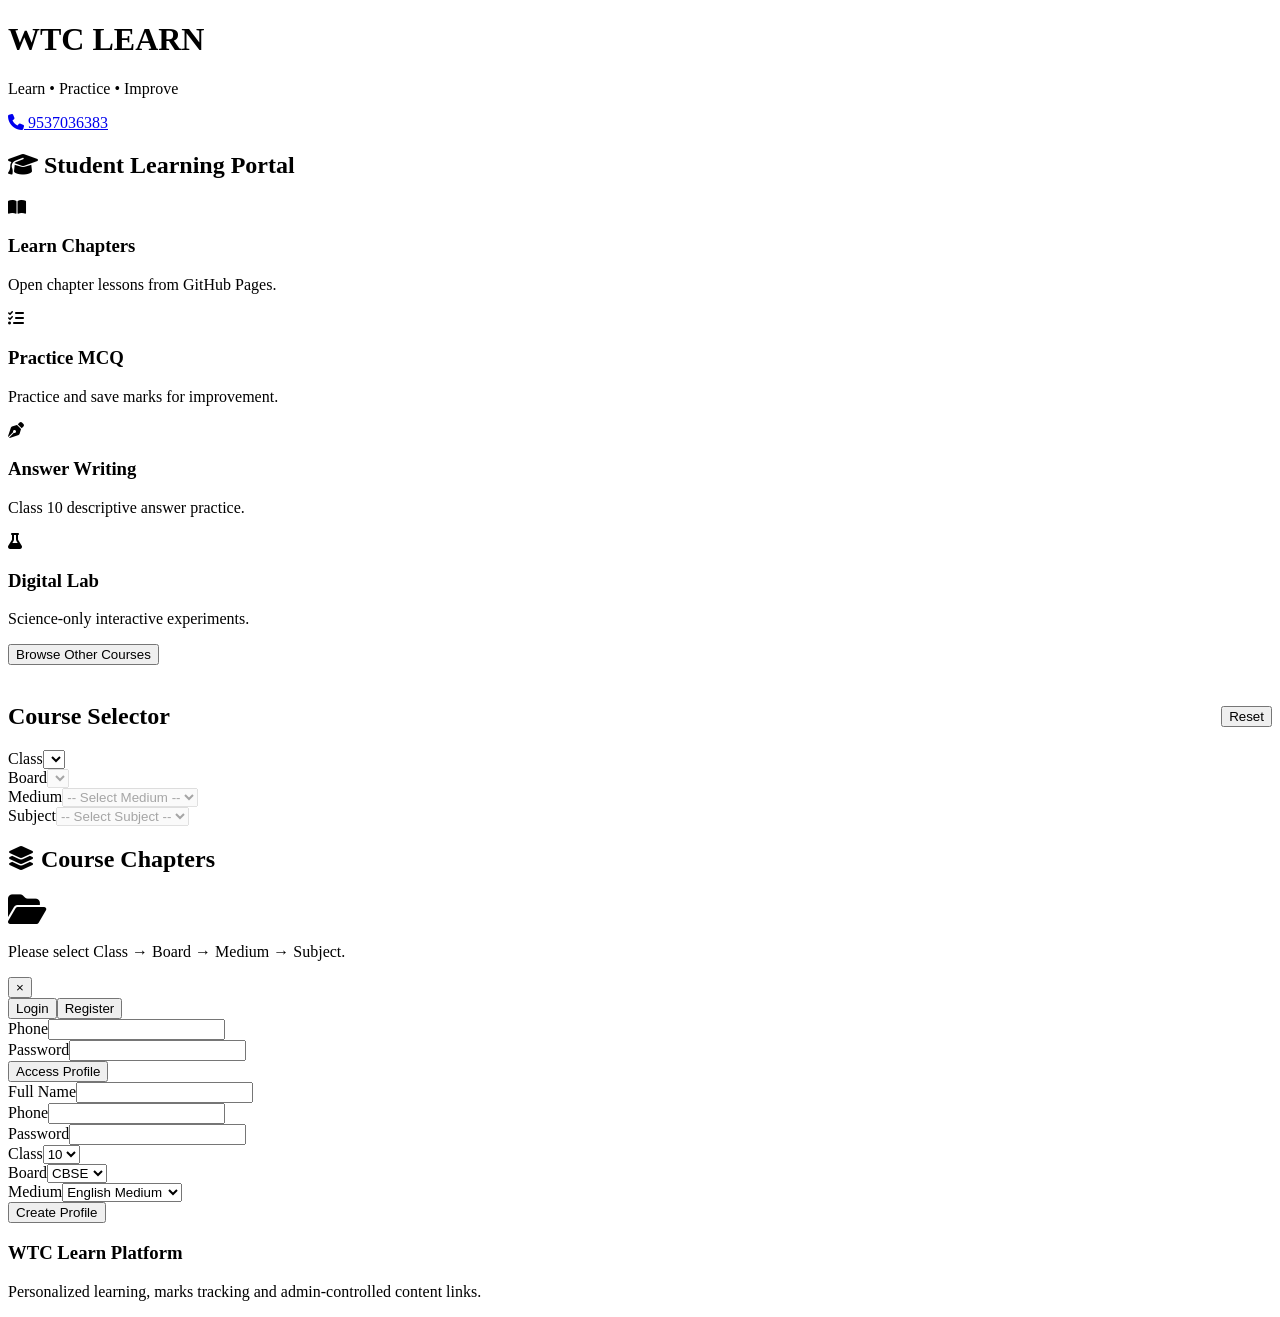
==== index.html @ 598216f0 "Add files via upload" ====
<!doctype html><html lang="en"><head><meta charset="utf-8"><meta name="viewport" content="width=device-width,initial-scale=1"><title>WTC Learn</title><link rel="stylesheet" href="assets/css/main.css"><link rel="stylesheet" href="https://cdnjs.cloudflare.com/ajax/libs/font-awesome/6.5.0/css/all.min.css"></head><body>
<div id="toastContainer" class="toast-container"></div>
<header class="topbar"><div class="container topbar-inner"><div class="brand"><h1>WTC LEARN</h1><p>Learn • Practice • Improve</p></div><div class="nav-actions"><a href="tel:9537036383" class="btn btn-light btn-small"><i class="fa-solid fa-phone"></i> 9537036383</a><div id="navAuthArea"></div></div></div></header>
<main class="container hero">
  <section class="card"><h2 class="section-title"><i class="fa-solid fa-graduation-cap"></i> Student Learning Portal</h2><div class="grid grid-4"><div class="feature-card"><i class="fa-solid fa-book-open"></i><h3>Learn Chapters</h3><p>Open chapter lessons from GitHub Pages.</p></div><div class="feature-card"><i class="fa-solid fa-list-check"></i><h3>Practice MCQ</h3><p>Practice and save marks for improvement.</p></div><div class="feature-card"><i class="fa-solid fa-pen-nib"></i><h3>Answer Writing</h3><p>Class 10 descriptive answer practice.</p></div><div class="feature-card"><i class="fa-solid fa-flask"></i><h3>Digital Lab</h3><p>Science-only interactive experiments.</p></div></div></section>
  <div id="personalizationStatusBanner" class="banner"><span id="bannerText"></span><button id="btnBrowseAll" class="btn btn-primary btn-small">Browse Other Courses</button></div>
  <section class="card" style="margin-top:18px"><div style="display:flex;justify-content:space-between;align-items:center;gap:12px;flex-wrap:wrap"><h2 class="section-title">Course Selector</h2><button id="btnResetFilters" class="btn btn-red btn-small hidden">Reset</button></div><div class="form-grid"><div><label>Class</label><select id="classSelect"></select></div><div><label>Board</label><select id="boardSelect" disabled></select></div><div><label>Medium</label><select id="mediumSelect" disabled><option>-- Select Medium --</option></select></div><div><label>Subject</label><select id="subjectSelect" disabled><option>-- Select Subject --</option></select></div></div></section>
  <section id="chapterContainer" class="chapters hidden"><h2 class="section-title"><i class="fa-solid fa-layer-group"></i> Course Chapters</h2><div id="chapterList"></div></section>
  <div id="placeholderView" class="placeholder" style="margin-top:18px"><i class="fa-solid fa-folder-open" style="font-size:34px"></i><p>Please select Class → Board → Medium → Subject.</p></div>
</main>
<div id="authModal" class="modal"><div class="modal-card"><button class="close" onclick="toggleAuthModal(false)">×</button><div class="tabs"><button id="tabLogin" class="tab active" onclick="switchAuthTab('login')">Login</button><button id="tabSignup" class="tab" onclick="switchAuthTab('signup')">Register</button></div><div id="loginView"><form id="formLogin" class="grid"><div><label>Phone</label><input id="loginPhone" type="tel" required></div><div><label>Password</label><input id="loginPassword" type="password" required></div><button class="btn btn-primary" type="submit">Access Profile</button></form></div><div id="signupView" class="hidden"><form id="formSignup" class="grid"><div><label>Full Name</label><input id="regName" required></div><div><label>Phone</label><input id="regPhone" type="tel" required></div><div><label>Password</label><input id="regPassword" type="password" required minlength="4"></div><div class="grid grid-3"><div><label>Class</label><select id="regClass"><option>10</option><option>9</option><option>8</option><option>7</option><option>6</option><option>5</option></select></div><div><label>Board</label><select id="regBoard"><option>CBSE</option><option>GSEB</option></select></div><div><label>Medium</label><select id="regMedium"><option>English Medium</option><option>Gujarati Medium</option></select></div></div><button class="btn btn-green" type="submit">Create Profile</button></form></div></div></div>
<footer class="footer"><div class="container"><h3>WTC Learn Platform</h3><p>Personalized learning, marks tracking and admin-controlled content links.</p></div></footer>
<script src="assets/js/toast.js"></script><script src="assets/js/api.js"></script><script src="assets/js/chapter_master.js"></script><script src="assets/js/auth.js"></script><script src="assets/js/main.js"></script></body></html>
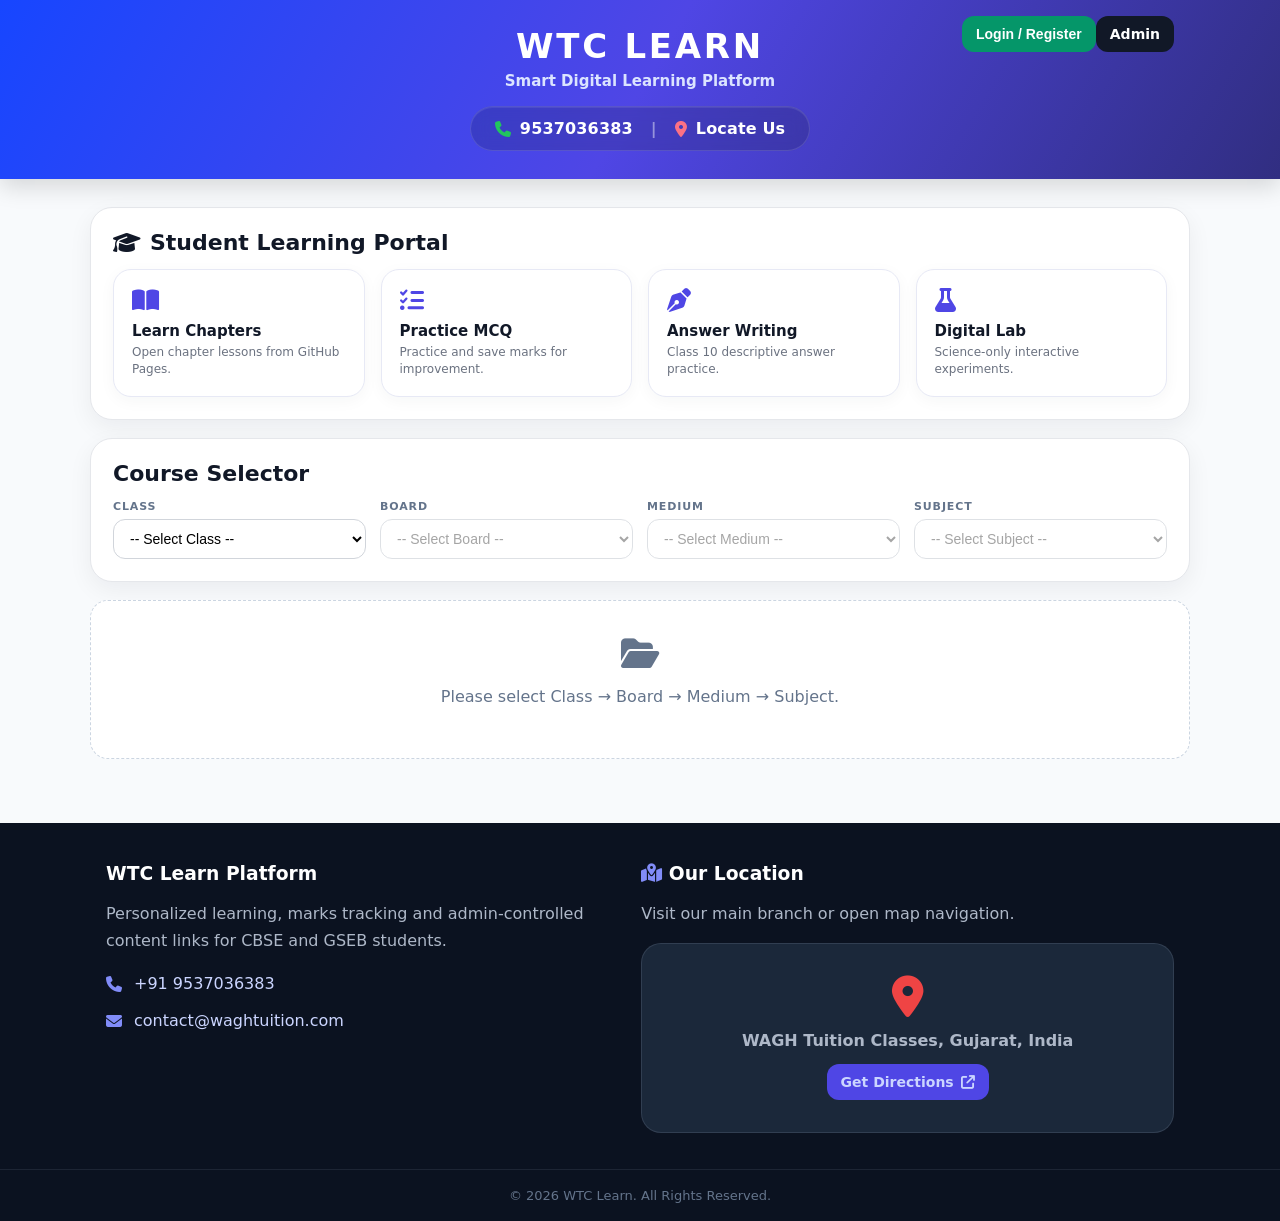
==== commit 67b2c162: "Add files via upload" ====
--- a/index.html
+++ b/index.html
@@ -1,6 +1,19 @@
 <!doctype html><html lang="en"><head><meta charset="utf-8"><meta name="viewport" content="width=device-width,initial-scale=1"><title>WTC Learn</title><link rel="stylesheet" href="assets/css/main.css"><link rel="stylesheet" href="https://cdnjs.cloudflare.com/ajax/libs/font-awesome/6.5.0/css/all.min.css"></head><body>
 <div id="toastContainer" class="toast-container"></div>
-<header class="topbar"><div class="container topbar-inner"><div class="brand"><h1>WTC LEARN</h1><p>Learn • Practice • Improve</p></div><div class="nav-actions"><a href="tel:9537036383" class="btn btn-light btn-small"><i class="fa-solid fa-phone"></i> 9537036383</a><div id="navAuthArea"></div></div></div></header>
+<header class="topbar wtc-site-header">
+  <div class="container topbar-inner wtc-header-inner">
+    <div class="brand wtc-brand-center">
+      <h1>WTC LEARN</h1>
+      <p>Smart Digital Learning Platform</p>
+      <div class="wtc-contact-pill" aria-label="WTC Learn contact and location">
+        <a href="tel:9537036383"><i class="fa-solid fa-phone"></i> 9537036383</a>
+        <span class="wtc-pill-divider">|</span>
+        <a href="https://maps.google.com/?q=WAGH%20Tuition%20Classes%20Gujarat%20India" target="_blank" rel="noopener"><i class="fa-solid fa-location-dot"></i> Locate Us</a>
+      </div>
+    </div>
+    <div class="nav-actions wtc-auth-actions"><div id="navAuthArea"></div></div>
+  </div>
+</header>
 <main class="container hero">
   <section class="card"><h2 class="section-title"><i class="fa-solid fa-graduation-cap"></i> Student Learning Portal</h2><div class="grid grid-4"><div class="feature-card"><i class="fa-solid fa-book-open"></i><h3>Learn Chapters</h3><p>Open chapter lessons from GitHub Pages.</p></div><div class="feature-card"><i class="fa-solid fa-list-check"></i><h3>Practice MCQ</h3><p>Practice and save marks for improvement.</p></div><div class="feature-card"><i class="fa-solid fa-pen-nib"></i><h3>Answer Writing</h3><p>Class 10 descriptive answer practice.</p></div><div class="feature-card"><i class="fa-solid fa-flask"></i><h3>Digital Lab</h3><p>Science-only interactive experiments.</p></div></div></section>
   <div id="personalizationStatusBanner" class="banner"><span id="bannerText"></span><button id="btnBrowseAll" class="btn btn-primary btn-small">Browse Other Courses</button></div>
@@ -9,5 +22,24 @@
   <div id="placeholderView" class="placeholder" style="margin-top:18px"><i class="fa-solid fa-folder-open" style="font-size:34px"></i><p>Please select Class → Board → Medium → Subject.</p></div>
 </main>
 <div id="authModal" class="modal"><div class="modal-card"><button class="close" onclick="toggleAuthModal(false)">×</button><div class="tabs"><button id="tabLogin" class="tab active" onclick="switchAuthTab('login')">Login</button><button id="tabSignup" class="tab" onclick="switchAuthTab('signup')">Register</button></div><div id="loginView"><form id="formLogin" class="grid"><div><label>Phone</label><input id="loginPhone" type="tel" required></div><div><label>Password</label><input id="loginPassword" type="password" required></div><button class="btn btn-primary" type="submit">Access Profile</button></form></div><div id="signupView" class="hidden"><form id="formSignup" class="grid"><div><label>Full Name</label><input id="regName" required></div><div><label>Phone</label><input id="regPhone" type="tel" required></div><div><label>Password</label><input id="regPassword" type="password" required minlength="4"></div><div class="grid grid-3"><div><label>Class</label><select id="regClass"><option>10</option><option>9</option><option>8</option><option>7</option><option>6</option><option>5</option></select></div><div><label>Board</label><select id="regBoard"><option>CBSE</option><option>GSEB</option></select></div><div><label>Medium</label><select id="regMedium"><option>English Medium</option><option>Gujarati Medium</option></select></div></div><button class="btn btn-green" type="submit">Create Profile</button></form></div></div></div>
-<footer class="footer"><div class="container"><h3>WTC Learn Platform</h3><p>Personalized learning, marks tracking and admin-controlled content links.</p></div></footer>
-<script src="assets/js/toast.js"></script><script src="assets/js/api.js"></script><script src="assets/js/chapter_master.js"></script><script src="assets/js/auth.js"></script><script src="assets/js/main.js"></script></body></html>
+<footer class="footer wtc-footer">
+  <div class="container wtc-footer-grid">
+    <div class="wtc-footer-about">
+      <h3>WTC Learn Platform</h3>
+      <p>Personalized learning, marks tracking and admin-controlled content links for CBSE and GSEB students.</p>
+      <p class="wtc-footer-line"><i class="fa-solid fa-phone"></i> <a href="tel:9537036383">+91 9537036383</a></p>
+      <p class="wtc-footer-line"><i class="fa-solid fa-envelope"></i> <a href="mailto:contact@waghtuition.com">contact@waghtuition.com</a></p>
+    </div>
+    <div class="wtc-location-box">
+      <h3><i class="fa-solid fa-map-location-dot"></i> Our Location</h3>
+      <p>Visit our main branch or open map navigation.</p>
+      <div class="wtc-map-card">
+        <i class="fa-solid fa-location-dot wtc-map-pin"></i>
+        <strong>WAGH Tuition Classes, Gujarat, India</strong>
+        <a class="btn btn-primary" href="https://maps.google.com/?q=WAGH%20Tuition%20Classes%20Gujarat%20India" target="_blank" rel="noopener">Get Directions <i class="fa-solid fa-arrow-up-right-from-square"></i></a>
+      </div>
+    </div>
+  </div>
+  <div class="wtc-copyright">© 2026 WTC Learn. All Rights Reserved.</div>
+</footer>
+<script src="assets/js/toast.js"></script><script src="assets/js/auth.js"></script><script src="assets/js/chapter_master.js"></script><script src="assets/js/api.js"></script><script src="assets/js/main.js"></script></body></html>
--- a/assets/css/main.css
+++ b/assets/css/main.css
@@ -0,0 +1,124 @@
+:root{--primary:#4f46e5;--primary2:#1d4ed8;--success:#059669;--danger:#dc2626;--warning:#d97706;--ink:#111827;--muted:#6b7280;--bg:#f8fafc;--card:#ffffff;--line:#e5e7eb}*{box-sizing:border-box}body{margin:0;font-family:Inter,system-ui,-apple-system,Segoe UI,Roboto,Arial,sans-serif;background:var(--bg);color:var(--ink)}a{text-decoration:none}.container{max-width:1100px;margin:0 auto;padding:0 16px}.topbar{background:linear-gradient(120deg,#1d4ed8,#4f46e5,#312e81);color:#fff;position:sticky;top:0;z-index:30;box-shadow:0 8px 22px rgba(0,0,0,.14)}.topbar-inner{display:flex;justify-content:space-between;align-items:center;padding:14px 0;gap:12px;flex-wrap:wrap}.brand h1{margin:0;font-size:25px;letter-spacing:.5px}.brand p{margin:3px 0 0;color:#c7d2fe;font-size:12px}.nav-actions{display:flex;gap:8px;align-items:center;flex-wrap:wrap}.btn{border:0;border-radius:12px;padding:10px 14px;font-weight:700;cursor:pointer;transition:.2s;display:inline-flex;align-items:center;gap:7px;font-size:14px}.btn:hover{transform:translateY(-1px)}.btn-primary{background:var(--primary);color:#fff}.btn-green{background:var(--success);color:#fff}.btn-red{background:var(--danger);color:#fff}.btn-amber{background:#f59e0b;color:#fff}.btn-dark{background:#111827;color:#fff}.btn-soft{background:#eef2ff;color:#3730a3}.btn-light{background:#fff;color:#1f2937;border:1px solid var(--line)}.btn-small{font-size:12px;padding:7px 10px;border-radius:9px}.hero{padding:28px 0}.card{background:var(--card);border:1px solid var(--line);border-radius:22px;box-shadow:0 8px 24px rgba(15,23,42,.06);padding:22px}.grid{display:grid;gap:16px}.grid-3{grid-template-columns:repeat(3,minmax(0,1fr))}.grid-4{grid-template-columns:repeat(4,minmax(0,1fr))}.feature-card{padding:18px;border-radius:18px;background:#fff;border:1px solid #e7e9f5;box-shadow:0 4px 16px rgba(30,41,59,.04)}.feature-card i{font-size:24px;color:var(--primary)}.feature-card h3{margin:9px 0 4px;font-size:15px}.feature-card p{margin:0;color:var(--muted);font-size:12px;line-height:1.4}.section-title{font-size:22px;margin:0 0 14px;display:flex;align-items:center;gap:9px}.form-grid{display:grid;grid-template-columns:repeat(4,minmax(0,1fr));gap:14px}label{display:block;font-size:11px;text-transform:uppercase;letter-spacing:.08em;color:#64748b;font-weight:800;margin-bottom:6px}input,select,textarea{width:100%;border:1px solid #d1d5db;border-radius:12px;padding:10px 12px;background:#fff;font-size:14px;outline:none}input:focus,select:focus,textarea:focus{border-color:#6366f1;box-shadow:0 0 0 3px #e0e7ff}.banner{display:none;align-items:center;justify-content:space-between;gap:12px;margin:18px 0;padding:12px 14px;background:#eef2ff;border:1px solid #c7d2fe;color:#312e81;border-radius:14px;font-size:13px}.chapters{margin-top:18px}.chapter{background:#fff;border:1px solid var(--line);border-radius:18px;overflow:hidden;margin:13px 0}.chapter-head{display:flex;justify-content:space-between;align-items:center;padding:16px;cursor:pointer}.badge{font-size:10px;padding:4px 8px;border-radius:999px;background:#eef2ff;color:#3730a3;font-weight:900;text-transform:uppercase;letter-spacing:.08em}.chapter-title{font-weight:800;margin-top:5px}.chapter-body{display:none;border-top:1px dashed #e5e7eb;background:#f9fafb;padding:14px}.chapter-body.open{display:block}.button-row{display:flex;flex-wrap:wrap;gap:8px}.placeholder{text-align:center;color:#64748b;padding:36px;border:1px dashed #cbd5e1;border-radius:18px;background:#fff}.modal{position:fixed;inset:0;background:rgba(15,23,42,.62);backdrop-filter:blur(3px);display:none;align-items:center;justify-content:center;padding:16px;z-index:60}.modal.open{display:flex}.modal-card{background:#fff;border-radius:22px;max-width:440px;width:100%;padding:22px;position:relative;box-shadow:0 24px 80px rgba(0,0,0,.25)}.close{position:absolute;right:16px;top:14px;background:transparent;border:0;font-size:22px;cursor:pointer}.tabs{display:flex;border-bottom:1px solid var(--line);margin-bottom:15px}.tab{flex:1;background:transparent;border:0;padding:12px;font-weight:800;color:#94a3b8;cursor:pointer}.tab.active{color:var(--primary);border-bottom:3px solid var(--primary)}.hidden{display:none!important}.toast-container{position:fixed;top:18px;right:18px;z-index:9999;display:flex;flex-direction:column;gap:10px;max-width:380px;width:calc(100% - 36px);pointer-events:none}.toast{pointer-events:auto;background:#fff;border-radius:16px;padding:14px 14px;display:flex;gap:11px;align-items:flex-start;box-shadow:0 18px 45px rgba(15,23,42,.18);border-left:5px solid #3b82f6;transform:translateX(30px);opacity:0;transition:.28s ease}.toast.show{transform:translateX(0);opacity:1}.toast.success{border-left-color:#10b981}.toast.error{border-left-color:#ef4444}.toast.info{border-left-color:#3b82f6}.toast.warning{border-left-color:#f59e0b}.toast strong{font-size:14px;display:block}.toast p{font-size:12px;color:#64748b;margin:3px 0 0}.toast button{margin-left:auto;background:transparent;border:0;color:#94a3b8;cursor:pointer}.footer{background:#0f172a;color:#cbd5e1;margin-top:36px;padding:32px 0}.footer h3{color:#fff}.admin-layout{display:grid;grid-template-columns:260px 1fr;gap:18px;margin-top:24px}.sidebar{background:#111827;color:#fff;border-radius:20px;padding:14px;height:max-content}.sidebar button{width:100%;justify-content:flex-start;margin:5px 0;background:transparent;color:#e5e7eb;border:1px solid rgba(255,255,255,.08)}.sidebar button.active,.sidebar button:hover{background:#4f46e5}.table-wrap{overflow:auto;border:1px solid var(--line);border-radius:16px;background:#fff}table{width:100%;border-collapse:collapse;font-size:13px}th,td{padding:10px;border-bottom:1px solid #edf2f7;text-align:left;white-space:nowrap}th{background:#f1f5f9;color:#334155;font-size:11px;text-transform:uppercase;letter-spacing:.06em}.kpi{display:grid;grid-template-columns:repeat(4,1fr);gap:14px}.kpi .card{padding:16px}.kpi .num{font-size:28px;font-weight:900;color:#4f46e5}@media(max-width:800px){.grid-3,.grid-4,.form-grid,.admin-layout,.kpi{grid-template-columns:1fr}.topbar-inner{align-items:flex-start}.brand h1{font-size:22px}.nav-actions{width:100%}.btn{font-size:13px}.chapter-head{align-items:flex-start;gap:10px}.toast-container{top:12px;right:12px;width:calc(100% - 24px)}}
+
+
+/* ===== WTC Learn Header + Location UI (LOCKED v2.2 safe append) ===== */
+.wtc-site-header{
+  position:relative;
+  background:linear-gradient(120deg,#1746ff,#4f46e5,#312e81);
+}
+.wtc-header-inner{
+  position:relative;
+  justify-content:center;
+  text-align:center;
+  padding:26px 0 28px;
+}
+.wtc-brand-center{
+  width:100%;
+}
+.wtc-brand-center h1{
+  font-size:34px;
+  letter-spacing:.08em;
+  margin:0;
+  color:#fff;
+}
+.wtc-brand-center p{
+  margin:6px 0 0;
+  color:#dbe4ff;
+  font-size:15px;
+  font-weight:600;
+}
+.wtc-contact-pill{
+  margin:16px auto 0;
+  display:inline-flex;
+  align-items:center;
+  justify-content:center;
+  gap:18px;
+  padding:12px 24px;
+  border-radius:999px;
+  background:rgba(17,24,39,.18);
+  border:1px solid rgba(255,255,255,.12);
+  box-shadow:inset 0 1px 0 rgba(255,255,255,.08);
+  backdrop-filter:blur(8px);
+}
+.wtc-contact-pill a{
+  color:#fff;
+  font-weight:800;
+  letter-spacing:.01em;
+  display:inline-flex;
+  align-items:center;
+  gap:9px;
+}
+.wtc-contact-pill .fa-phone{color:#22c55e}
+.wtc-contact-pill .fa-location-dot{color:#fb7185}
+.wtc-pill-divider{color:rgba(255,255,255,.45);font-weight:700}
+.wtc-auth-actions{
+  position:absolute;
+  top:16px;
+  right:16px;
+}
+.wtc-footer{
+  background:#0b1220;
+  color:#aeb8c8;
+  padding:40px 0 0;
+}
+.wtc-footer-grid{
+  display:grid;
+  grid-template-columns:1fr 1.05fr;
+  gap:28px;
+  align-items:start;
+}
+.wtc-footer h3{
+  color:#fff;
+  margin:0 0 14px;
+}
+.wtc-footer p{
+  line-height:1.7;
+}
+.wtc-footer a{
+  color:#cbd5ff;
+}
+.wtc-footer-line{
+  display:flex;
+  align-items:center;
+  gap:12px;
+  margin:10px 0;
+}
+.wtc-footer-line i,
+.wtc-location-box h3 i{color:#818cf8}
+.wtc-map-card{
+  min-height:190px;
+  border-radius:20px;
+  background:#1b283a;
+  border:1px solid rgba(148,163,184,.18);
+  display:flex;
+  flex-direction:column;
+  align-items:center;
+  justify-content:center;
+  gap:14px;
+  text-align:center;
+  padding:24px;
+}
+.wtc-map-pin{
+  color:#ef4444;
+  font-size:42px;
+}
+.wtc-copyright{
+  margin-top:36px;
+  padding:18px 16px;
+  text-align:center;
+  border-top:1px solid rgba(148,163,184,.13);
+  color:#64748b;
+  font-size:13px;
+}
+@media(max-width:800px){
+  .wtc-header-inner{padding:24px 0 26px;align-items:center}
+  .wtc-brand-center h1{font-size:28px;letter-spacing:.04em}
+  .wtc-brand-center p{font-size:13px}
+  .wtc-contact-pill{gap:12px;padding:10px 16px;font-size:13px}
+  .wtc-auth-actions{position:static;width:100%;justify-content:center;margin-top:12px}
+  .wtc-footer-grid{grid-template-columns:1fr;gap:24px}
+}
+@media(max-width:420px){
+  .wtc-contact-pill{width:100%;max-width:330px;gap:9px;padding:10px 12px}
+  .wtc-contact-pill a{font-size:12px;gap:6px}
+}
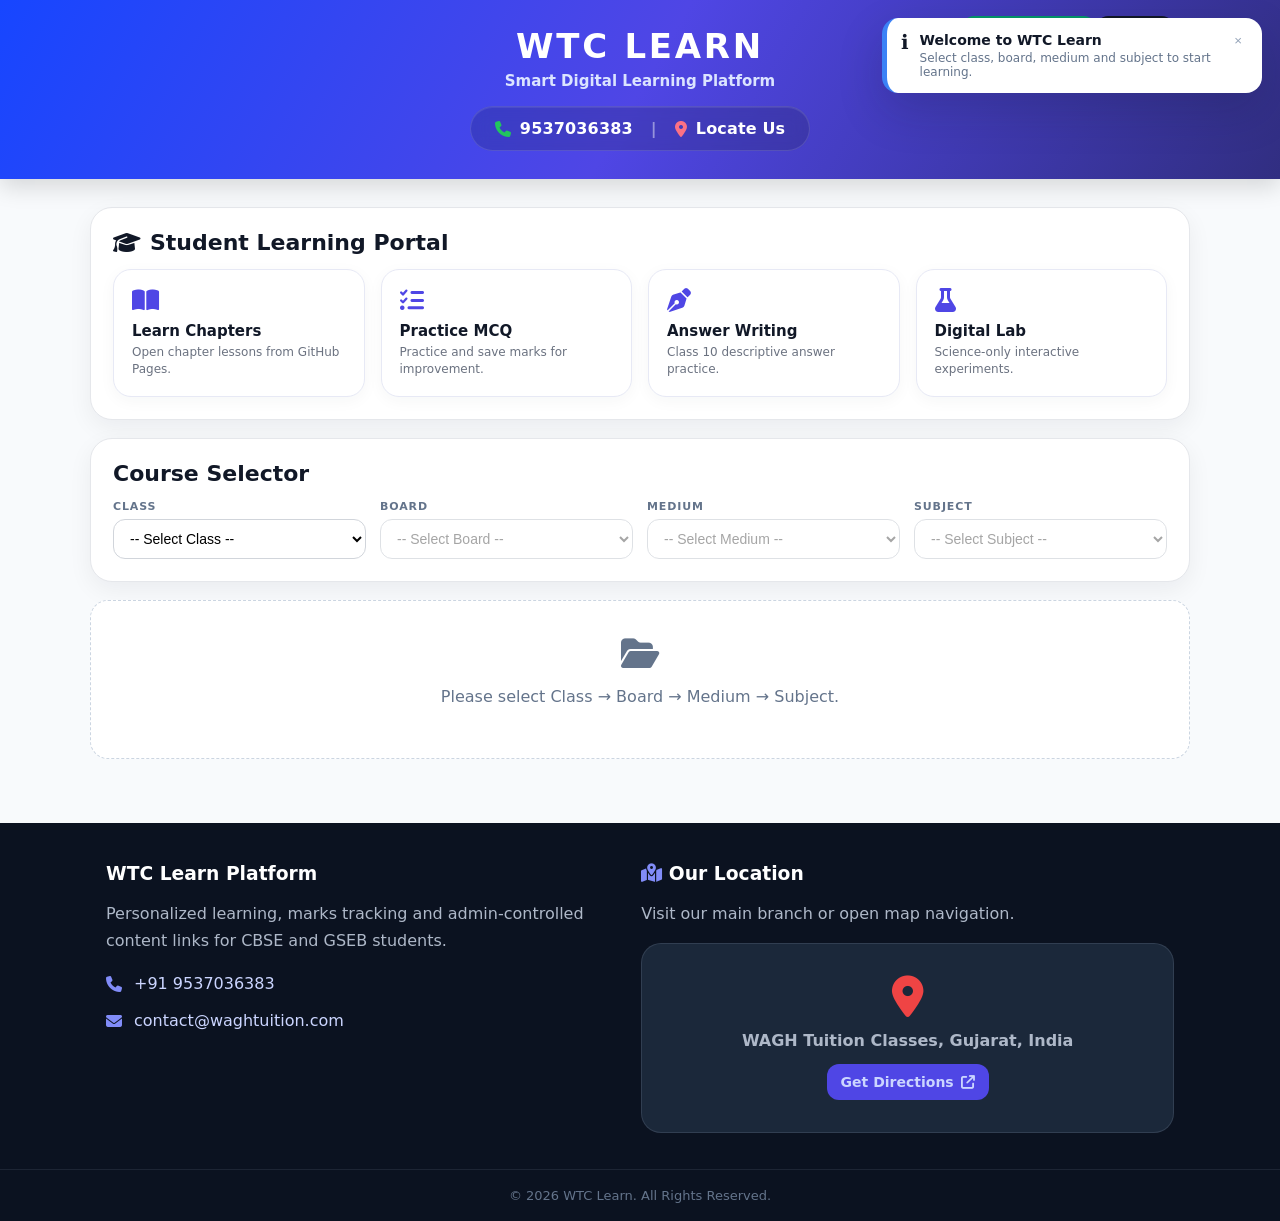
==== commit d6ec8b1c: "Implement progress dashboard in index.html Added a progress dashboard section to display learning me" ====
--- a/index.html
+++ b/index.html
@@ -17,6 +17,33 @@
 <main class="container hero">
   <section class="card"><h2 class="section-title"><i class="fa-solid fa-graduation-cap"></i> Student Learning Portal</h2><div class="grid grid-4"><div class="feature-card"><i class="fa-solid fa-book-open"></i><h3>Learn Chapters</h3><p>Open chapter lessons from GitHub Pages.</p></div><div class="feature-card"><i class="fa-solid fa-list-check"></i><h3>Practice MCQ</h3><p>Practice and save marks for improvement.</p></div><div class="feature-card"><i class="fa-solid fa-pen-nib"></i><h3>Answer Writing</h3><p>Class 10 descriptive answer practice.</p></div><div class="feature-card"><i class="fa-solid fa-flask"></i><h3>Digital Lab</h3><p>Science-only interactive experiments.</p></div></div></section>
   <div id="personalizationStatusBanner" class="banner"><span id="bannerText"></span><button id="btnBrowseAll" class="btn btn-primary btn-small">Browse Other Courses</button></div>
+  <section id="progressDashboard" class="card hidden" style="margin-top:18px">
+  <h2 class="section-title">
+    <i class="fa-solid fa-chart-line"></i> My Learning Progress
+  </h2>
+
+  <div class="grid grid-4">
+    <div class="feature-card">
+      <h3 id="mcqCount">0</h3>
+      <p>MCQ Tests Attempted</p>
+    </div>
+
+    <div class="feature-card">
+      <h3 id="answerCount">0</h3>
+      <p>Answer Writing Attempts</p>
+    </div>
+
+    <div class="feature-card">
+      <h3 id="avgPercent">0%</h3>
+      <p>Average Score</p>
+    </div>
+
+    <div class="feature-card">
+      <h3 id="improvementStatus">🚀</h3>
+      <p>Improvement Status</p>
+    </div>
+  </div>
+  </section>
   <section class="card" style="margin-top:18px"><div style="display:flex;justify-content:space-between;align-items:center;gap:12px;flex-wrap:wrap"><h2 class="section-title">Course Selector</h2><button id="btnResetFilters" class="btn btn-red btn-small hidden">Reset</button></div><div class="form-grid"><div><label>Class</label><select id="classSelect"></select></div><div><label>Board</label><select id="boardSelect" disabled></select></div><div><label>Medium</label><select id="mediumSelect" disabled><option>-- Select Medium --</option></select></div><div><label>Subject</label><select id="subjectSelect" disabled><option>-- Select Subject --</option></select></div></div></section>
   <section id="chapterContainer" class="chapters hidden"><h2 class="section-title"><i class="fa-solid fa-layer-group"></i> Course Chapters</h2><div id="chapterList"></div></section>
   <div id="placeholderView" class="placeholder" style="margin-top:18px"><i class="fa-solid fa-folder-open" style="font-size:34px"></i><p>Please select Class → Board → Medium → Subject.</p></div>
